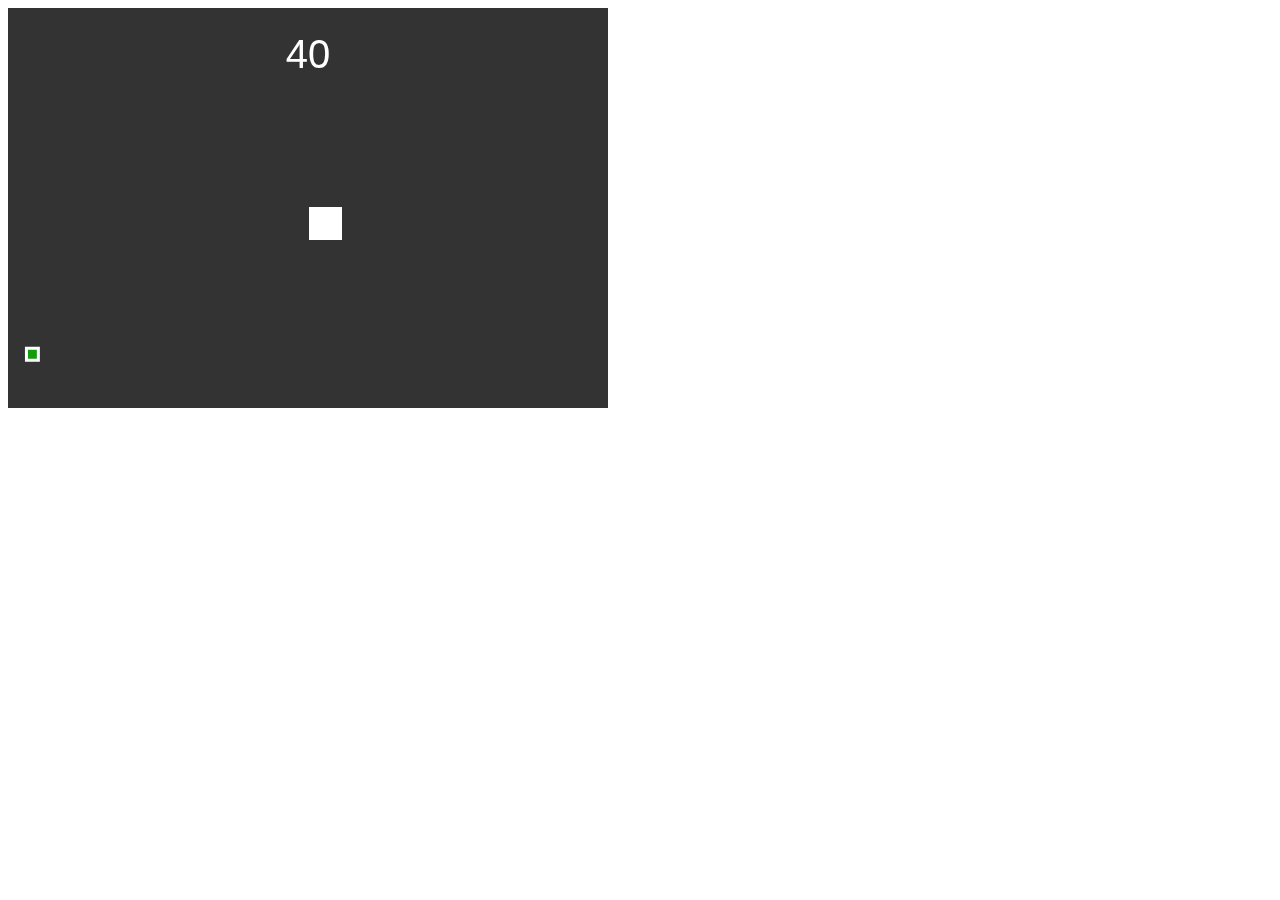
==== Dodge/index.html @ abcde3cf "First Commit" ====
<!DOCTYPE>
<html>
  <head>
    <script type="text/javascript" src="../lib/p5min.js"></script>
    <script type="text/javascript" src="Dodge.js"></script>
    <script type="text/javascript" src="Square.js"></script>
  </head>
</html>
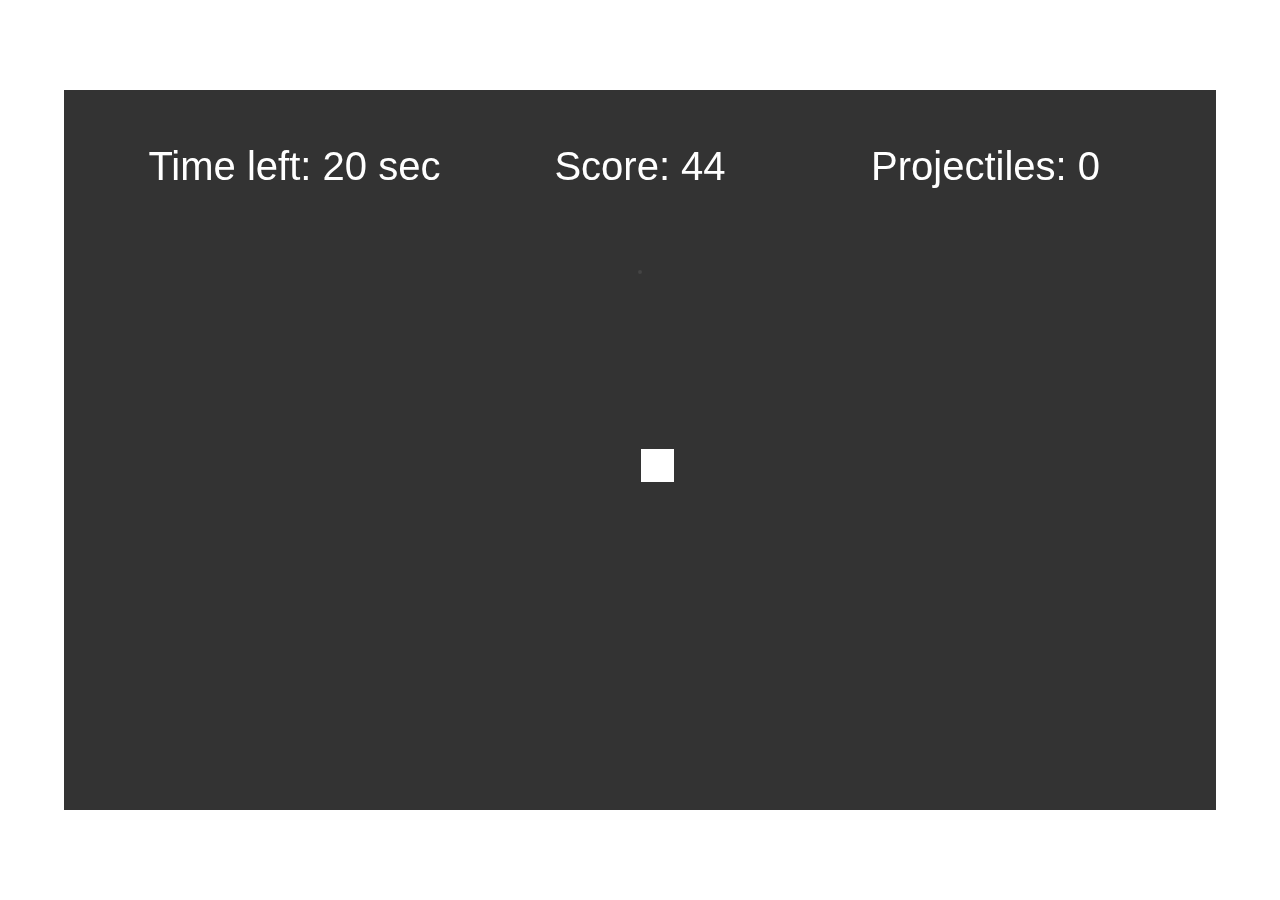
==== commit 5e459a22: "Dodge - first final version" ====
--- a/Dodge/index.html
+++ b/Dodge/index.html
@@ -1,8 +1,38 @@
 <!DOCTYPE>
 <html>
   <head>
-    <script type="text/javascript" src="../lib/p5min.js"></script>
+	<style>
+		.HUD{
+			position:fixed;
+			left:50%;
+			top:30%;
+			z-index: 1;
+		}
+		
+		.HUD .Restart{
+			position:relative; 
+			left:-50%;
+			top:30%;
+			z-index: 1;
+
+			/*HUD-styles*/
+			background-color:#fff;
+			padding:10px;
+			border:solid 2px #444;
+			border-radius:10px;
+		}
+	</style>
+	
+	<script type="text/javascript" src="p5min.js"></script>
+	<script type="text/javascript" src="p5.dom.js"></script>
     <script type="text/javascript" src="Dodge.js"></script>
     <script type="text/javascript" src="Square.js"></script>
   </head>
 </html>
+<body>
+	<div class="HUD">
+		<div id="RestartDiv" class="Restart">
+			<span id="Restart_Text"></span>
+		</div>
+	</div>
+</body>
